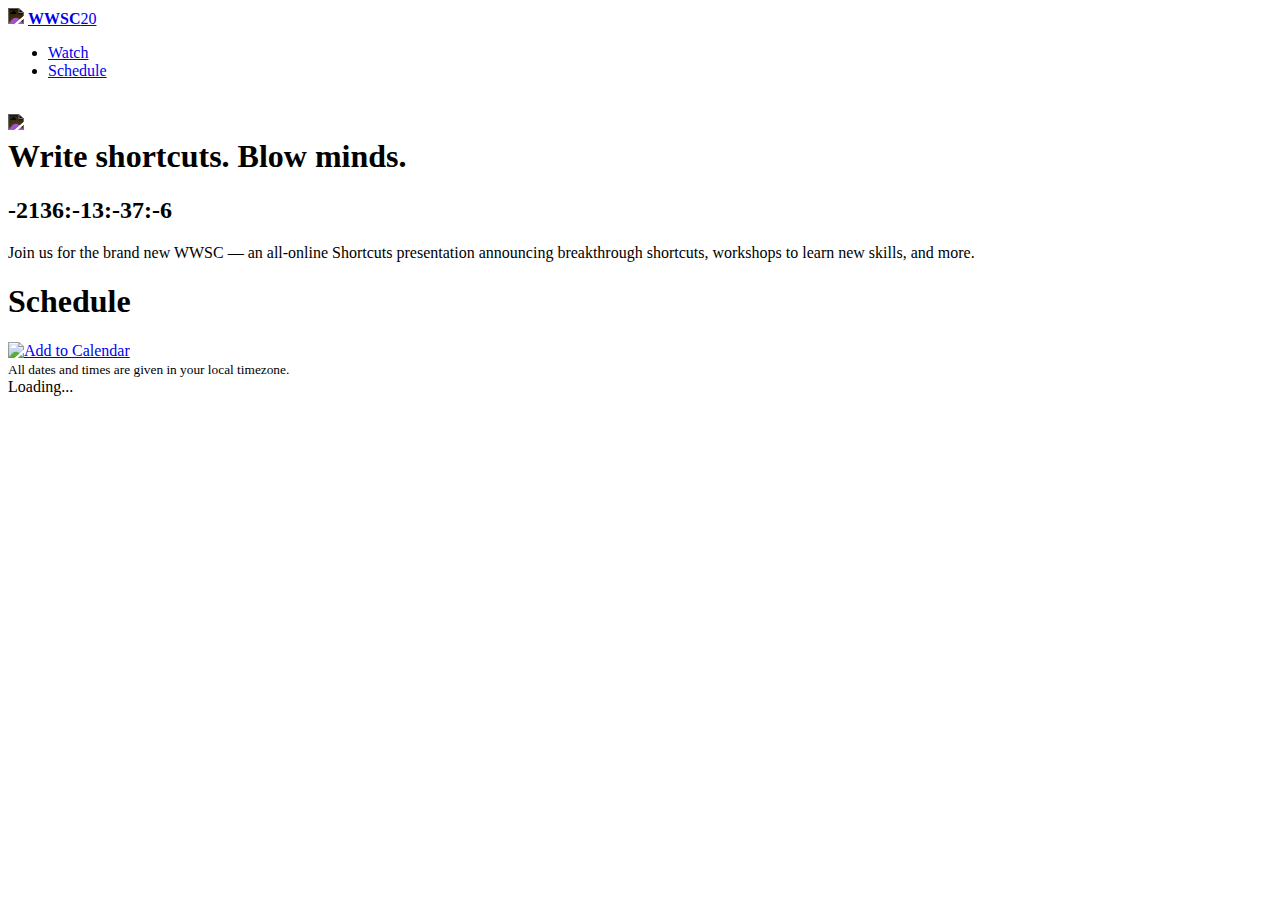
==== index.html @ 3d6d46dc "Merge pull request #2 from burritosoftware/patch-2" ====
<!DOCTYPE html>
<html lang="en">
  <head>
    <meta charset="utf-8" />
    <meta http-equiv="X-UA-Compatible" content="IE=edge" />
    <meta name="viewport" content="width=device-width, initial-scale=1" />
    <meta property="theme-color" content="#000000" />
    <meta property="og:type" content="website" />
    <meta property="og:site_name" content="WWSC20" />
    <meta
      property="og:description"
      content="The Worldwide Shortcuts Conference or WWSC, is an all-online presentation featuring the latest and greatest things people have created with Shortcuts."
    />
    <meta property="og:image" content="/apple-touch-icon.png" />
    <meta property="og:url" content="https://wwsc.github.io" />
    <meta property="og:title" content="WWSC 2020" />
    <title>WWSC20</title>
    <!-- import the webpage's stylesheet -->
    <link rel="stylesheet" href="/style.css" />
    <link rel="apple-touch-icon" sizes="180x180" href="/apple-touch-icon.png" />
    <link rel="icon" type="image/png" sizes="32x32" href="/favicon-32x32.png" />
    <link rel="manifest" href="/site.webmanifest" />
    <link rel="mask-icon" href="/safari-pinned-tab.svg" color="#121212" />
    <script
      async
      src="https://unpkg.com/pwacompat"
      crossorigin="anonymous"
    ></script>
  </head>
  <body>
    <header>
      <div class="container">
        <img
          src="https://cdn.glitch.com/67cab897-dea4-4ba5-a1cf-f4505b8371a0%2Ficons8-shortcuts.svg?v=1596567622611"
          style="filter:invert(1)"
        />
        <a id="logo" href="/"><b>WWSC</b>20</a>
        <nav>
          <ul>
            <li><a href="/watch">Watch</a></li>
            <li><a href="/#schedule">Schedule</a></li>
          </ul>
        </nav>
      </div>
    </header>
    <div id="mainframe">
      <div>
        <div class="container">
          <h1>
            <img
              src="https://cdn.glitch.com/67cab897-dea4-4ba5-a1cf-f4505b8371a0%2Ficons8-shortcuts.svg?v=1596567622611"
              style="filter:invert(0.95);width: 2em;"
            />
            <br />
            Write shortcuts. Blow minds.
          </h1>
          <h2 id="countdown">
            <span class="dd">00</span>:<span class="hh">00</span>:<span
              class="mm"
              >00</span
            >:<span class="ss">00</span>
          </h2>
          <p>
            Join us for the brand new WWSC — an all-online Shortcuts
            presentation announcing breakthrough shortcuts, workshops to learn
            new skills, and more.
          </p>
          <div class="ad"></div>
        </div>
      </div>
      <div id="schedule">
        <div class="container">
          <h1>
            Schedule
          </h1>
          <a href="webcal://horaro.org/wwsc/2020.ical"
            ><img
              src="https://cdn.discordapp.com/attachments/740339189517647883/754045245716693002/image0.png"
              height="60"
              alt="Add to Calendar"
          /></a>
          <br>
          <small>All dates and times are given in your local timezone.</small>
          <div class="schedule">
            <div>
              Loading...
            </div>
          </div>
        </div>
      </div>
    </div>
    <script src="https://cdn.jsdelivr.net/npm/@widgetbot/crate@3" async defer>
      new Crate({
        server: '491379054331559936',
        channel: '740352160528728125',
        glyph: ["https://cdn.glitch.com/67cab897-dea4-4ba5-a1cf-f4505b8371a0%2Ficons8-shortcuts.svg?v=1596567622611", "100x100"],
        color: "#eee"
      })
    </script>
    <script>
      let count = () => {
        let distance = new Date(
          new Date("2020-09-19T10:00:00-07:00") - new Date()
        );
        document.querySelector("#countdown > span.dd").textContent = (
          Math.floor(distance / (1000 * 60 * 60 * 24)) + ""
        ).padStart(2, "0");
        document.querySelector("#countdown > span.hh").textContent = (
          Math.floor((distance % (1000 * 60 * 60 * 24)) / (1000 * 60 * 60)) + ""
        ).padStart(2, "0");
        document.querySelector("#countdown > span.mm").textContent = (
          Math.floor((distance % (1000 * 60 * 60)) / (1000 * 60)) + ""
        ).padStart(2, "0");
        document.querySelector("#countdown > span.ss").textContent = (
          Math.floor((distance % (1000 * 60)) / 1000) + ""
        ).padStart(2, "0");
        setTimeout(count, 1000);
      };
      count();
      (async () => {
        document.querySelector(
          "#schedule .schedule"
        ).innerHTML = (await (await fetch(
          "https://jsonp.afeld.me/?url=https%3A%2F%2Fhoraro.org%2Fwwsc%2F2020.json%3Fnamed%3Dtrue"
        )).json()).schedule.items
          .filter(e => !!e.data[0])
          .map(
            e => `
            <div>
            <div>
              ${new Date(e.scheduled)
                .toLocaleTimeString()
                .replace(/\d+\:\d+\:\d+/, e =>
                  e
                    .split(":")
                    .slice(0, -1)
                    .join(":")
                )} - ${new Date(
              new Date(e.scheduled).valueOf() + e.length_t * 1000
            )
              .toLocaleTimeString()
              .replace(/\d+\:\d+\:\d+/, e =>
                e
                  .split(":")
                  .slice(0, -1)
                  .join(":")
              )}</div><div><div>${(e.data[0] + "")
              .split("|")
              .map(
                (e, i) => `${i == 0 ? "<b>" : ""}${e}${i == 0 ? "</b>" : ""}`
              )
              .join("</div><div>")}
            </div></div></div>`
          )
          .join("\n");
      })();
    </script>
    <script type="module" async>
      import "https://cdn.jsdelivr.net/npm/@pwabuilder/pwaupdate";

      const el = document.createElement("pwa-update");
      document.body.appendChild(el);
    </script>
  </body>
</html>
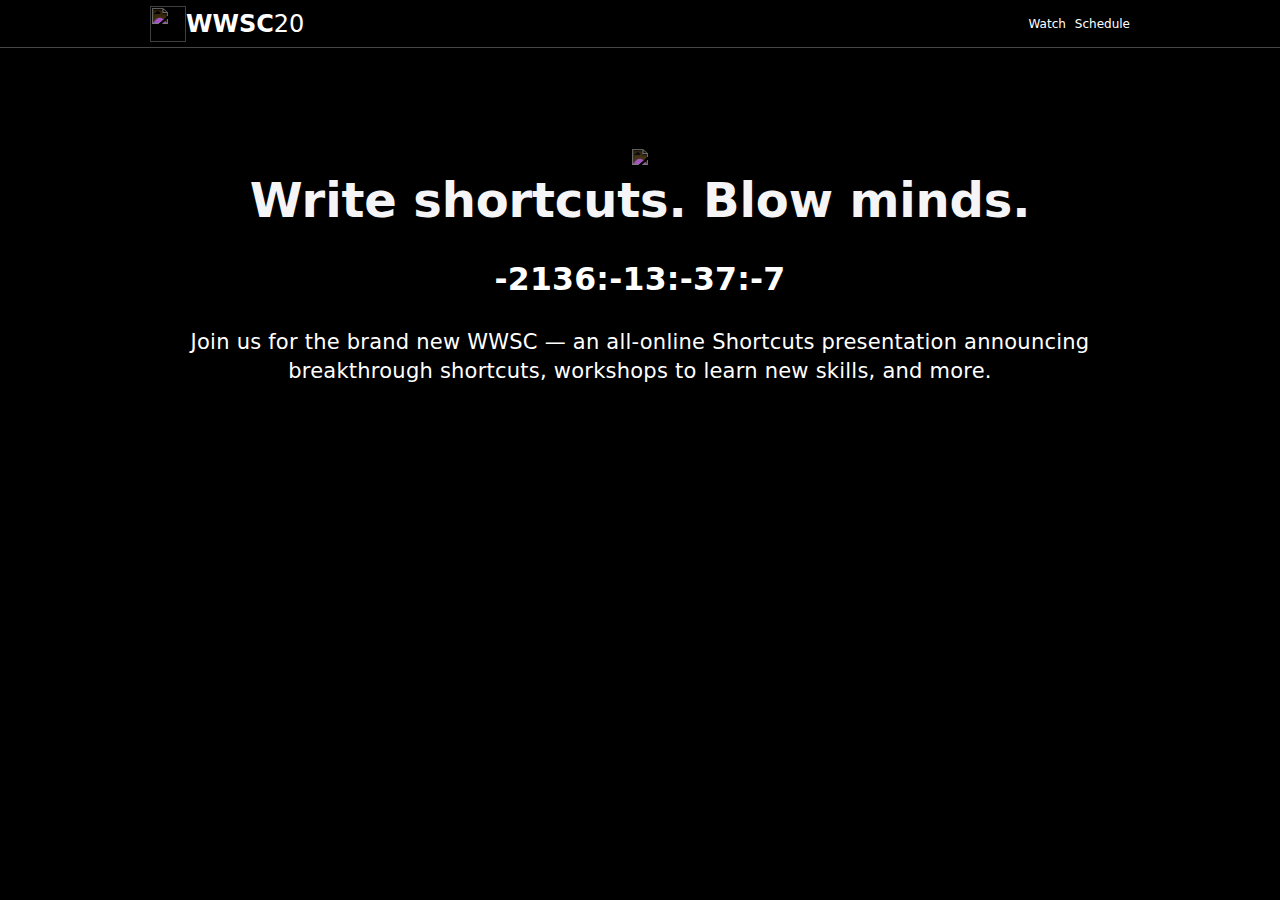
==== commit c4e4c8bc: "🌊🌂 Checkpoint ./index.html:3854026/485 ./pass.html:3854026/131" ====
--- a/index.html
+++ b/index.html
@@ -13,8 +13,8 @@
     />
     <meta property="og:image" content="/apple-touch-icon.png" />
     <meta property="og:url" content="https://wwsc.github.io" />
-    <meta property="og:title" content="WWSC 2020" />
-    <title>WWSC20</title>
+    <meta property="og:title" content="WWSC20 Wallet Passes" />
+    <title>WWSC20 Wallet Passes</title>
     <!-- import the webpage's stylesheet -->
     <link rel="stylesheet" href="/style.css" />
     <link rel="apple-touch-icon" sizes="180x180" href="/apple-touch-icon.png" />
@@ -78,6 +78,12 @@
               src="https://cdn.discordapp.com/attachments/740339189517647883/754045245716693002/image0.png"
               height="60"
               alt="Add to Calendar"
+          /></a>&nbsp;
+          <a href="/pass.html"
+            ><img
+              src="https://i.imgur.com/rE8UKZF.png"
+              height="60"
+              alt="Add to Wallet"
           /></a>
           <br>
           <small>All dates and times are given in your local timezone.</small>
--- a/style.css
+++ b/style.css
@@ -0,0 +1,199 @@
+* {
+    box-sizing: border-box;
+}
+
+link[rel="manifest"] {
+    --pwacompat-splash-font: 24px system-ui; }
+
+body, html {
+    margin: 0;
+    padding: 0;
+    width: 100%;
+    height: 100%;
+}
+
+body {
+    font-family: helvetica, arial, sans-serif;
+    margin: 0;
+    background: black;
+    color: white;
+    font-family: system-ui, sans-serif;
+    display: flex;
+    flex-direction: column;
+}
+
+header {
+    display: flex;
+    height: 3rem;
+    border-bottom: 1px solid #ffffff47;
+    align-items: center;
+    font-size: 1.5rem;
+    padding: 0.5rem;
+    justify-content: center;
+}
+
+header > div {
+    width: 100%;
+    display: flex;
+    align-items: center;
+}
+
+.container {
+    max-width: 980px;
+    align-self: center;
+    width: 100%;
+}
+
+header img {
+    width: 1.5em;
+    height: 1.5em;
+}
+
+#mainframe {
+    flex-grow: 1;
+    position: relative;
+    overflow: auto;
+    overflow: overlay;
+}
+
+#mainframe > * {
+    width: 100%;
+    min-height: 100%;
+    display: flex;
+    align-items: center;
+    text-align: center;
+    font-size: 21px;
+    line-height: 1.381;
+    font-weight: 400;
+    letter-spacing: 0.011em;
+    flex-direction: column;
+    padding: 2em;
+}
+
+#mainframe h1 {
+    font-size: 48px;
+    line-height: 1.08349;
+    font-weight: 600;
+    letter-spacing: -0.003em;
+    color: #f5f5f7;
+}
+
+#stream {
+    flex-grow: 1;
+}
+
+nav ul {
+    display: flex;
+    margin: 0;
+}
+
+nav ul li {
+    font-size: 12px;
+    line-height: 1.5;
+    font-weight: 400;
+    display: inline-block;
+    margin-left: 9px;
+}
+
+a {
+    color: #fff;
+    text-decoration: none;
+}
+
+a:hover {
+    color: #66bbff;
+}
+
+#logo {
+    flex-grow: 1;
+    color: #fff;
+    text-decoration: none;
+}
+
+.ad {
+    display: flex;
+    overflow: hidden;
+    align-items: center;
+    justify-content: center;
+    width: calc(100vw - 5rem);
+    margin-left: 2.5rem;
+    margin-right: 2.5rem;
+}
+
+.dd,.hh,.mm,.ss {
+    display: inline-block;
+    text-align: center;
+}
+
+.schedule, #stream, .passinput {
+    margin: 1rem;
+    border: 1px solid #ffffff9e;
+    box-shadow: 0 2px 7px #ffffff4a;
+    border-radius: 10px;
+    overflow: hidden;
+}
+
+.schedule > div {
+    padding: 0.5rem;
+    border-bottom: 1px solid #ffffff57;
+    text-align: left;
+    display: grid;
+    grid-template-columns: 12rem 1fr;
+    grid-gap: 1rem;
+}
+
+@media (max-width: 600px) {
+    .schedule > div {
+        display: flex;
+        flex-direction: column;
+    }
+}
+
+.schedule>div>div:first-child {
+    font-size: 1.2rem;
+    color: #ffffffa8;
+    display: flex;
+    align-items: center;
+    justify-content: center;
+    text-align: center;
+}
+
+.passinput {
+    display: flex;
+    width: 17rem;
+    margin: 0 auto;
+    overflow: hidden;
+    height: 3rem;
+    border-radius: 999rem;
+    background: linear-gradient(90deg, #111111, #111111 calc(100% - 2.5rem), white calc(100% - 2.5rem), white);
+}
+
+.passinput input[type="text"] {
+    background: transparent;
+    border: none;
+    color: #fff;
+    font-size: 0.95rem;
+    flex-grow: 1;
+    flex-shrink: 1;
+    width: auto;
+    margin: 0;
+    padding: 0 0 0 1rem;
+}
+
+.passinput button {
+    width: 2.5rem;
+    margin: 0;
+    padding: 0;
+    background: url(https://fonts.gstatic.com/s/i/materialicons/arrow_forward_ios/v6/24px.svg?download=true);
+    border: none;
+    background-position: center;
+    background-repeat: no-repeat;
+    cursor:pointer;
+}
+.passinput button:disabled {
+    background-image: url(/spinner.svg);
+}
+
+.passinput input[type="text"]:disabled {
+    opacity: 0.5;
+}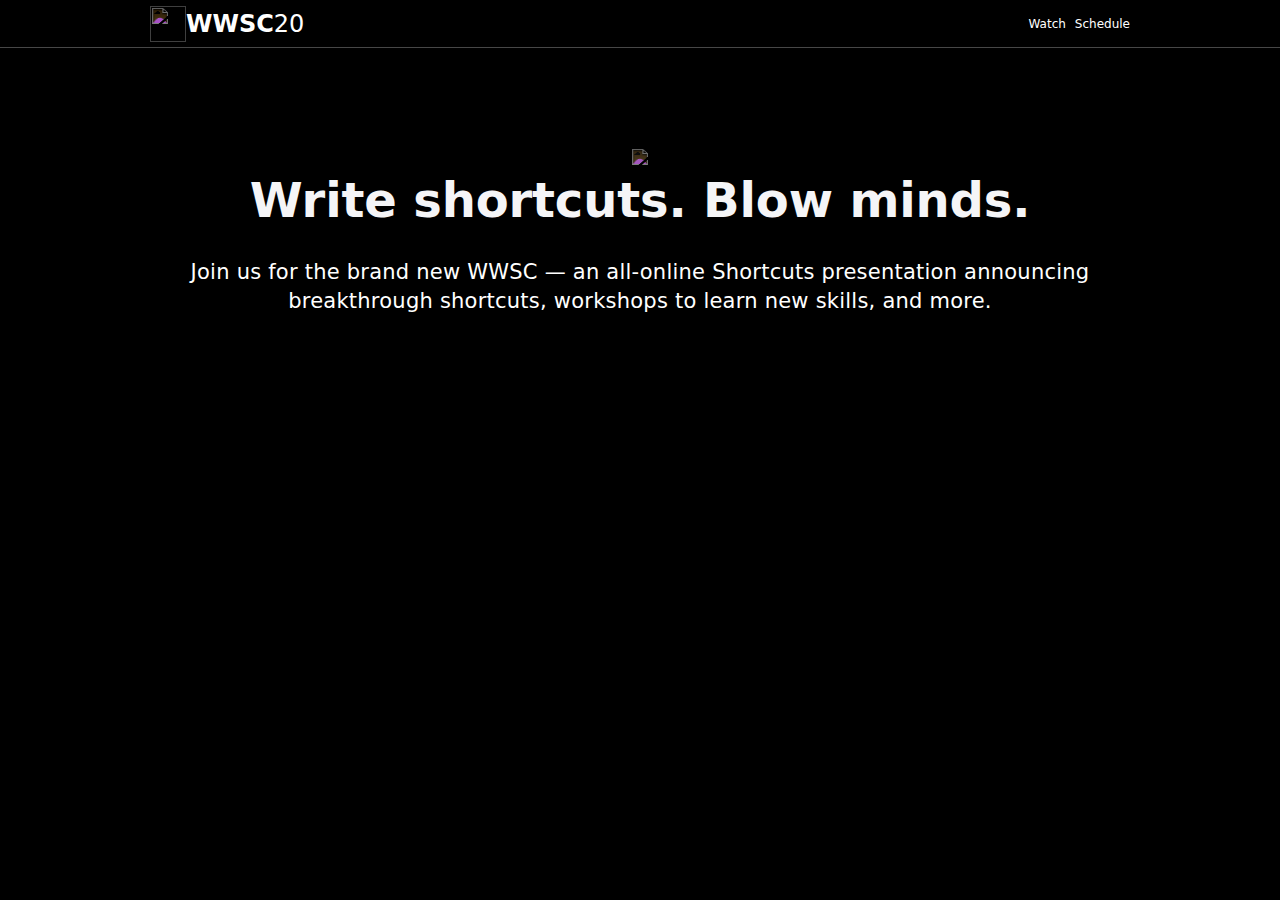
==== commit 1b2c1435: "📰🚴 Checkpoint ./schedule/index.html:3854026/374 ./watch/index.html:3854026/443 ./index.html:3854026/" ====
--- a/index.html
+++ b/index.html
@@ -7,14 +7,11 @@
     <meta property="theme-color" content="#000000" />
     <meta property="og:type" content="website" />
     <meta property="og:site_name" content="WWSC20" />
-    <meta
-      property="og:description"
-      content="The Worldwide Shortcuts Conference or WWSC, is an all-online presentation featuring the latest and greatest things people have created with Shortcuts."
-    />
+    <meta property="og:description" content="Write shortcuts, blow minds. Join us for the brand new WWSC — an all-online Shortcuts presentation announcing breakthrough shortcuts, workshops to learn new skills, and more.">
     <meta property="og:image" content="/apple-touch-icon.png" />
     <meta property="og:url" content="https://wwsc.github.io" />
-    <meta property="og:title" content="WWSC20 Wallet Passes" />
-    <title>WWSC20 Wallet Passes</title>
+    <meta property="og:title" content="WWSC20" />
+    <title>WWSC20</title>
     <!-- import the webpage's stylesheet -->
     <link rel="stylesheet" href="/style.css" />
     <link rel="apple-touch-icon" sizes="180x180" href="/apple-touch-icon.png" />
@@ -55,6 +52,9 @@
             Write shortcuts. Blow minds.
           </h1>
           <h2 id="countdown">
+            <div id="watchLink">
+              <a href="/watch">Watch Now</a><br>
+            </div>
             <span class="dd">00</span>:<span class="hh">00</span>:<span
               class="mm"
               >00</span
@@ -79,7 +79,7 @@
               height="60"
               alt="Add to Calendar"
           /></a>&nbsp;
-          <a href="/pass.html"
+          <a href="/pass"
             ><img
               src="https://i.imgur.com/rE8UKZF.png"
               height="60"
@@ -105,9 +105,8 @@
     </script>
     <script>
       let count = () => {
-        let distance = new Date(
-          new Date("2020-09-19T10:00:00-07:00") - new Date()
-        );
+        let distance=new Date("2020-09-19T10:00:00-07:00") - new Date();
+        if(distance < 0) return document.querySelector("#countdown").innerHTML=(distance/(1000 * 60 * 60)<1?'':'00:00:00<br>')+''
         document.querySelector("#countdown > span.dd").textContent = (
           Math.floor(distance / (1000 * 60 * 60 * 24)) + ""
         ).padStart(2, "0");
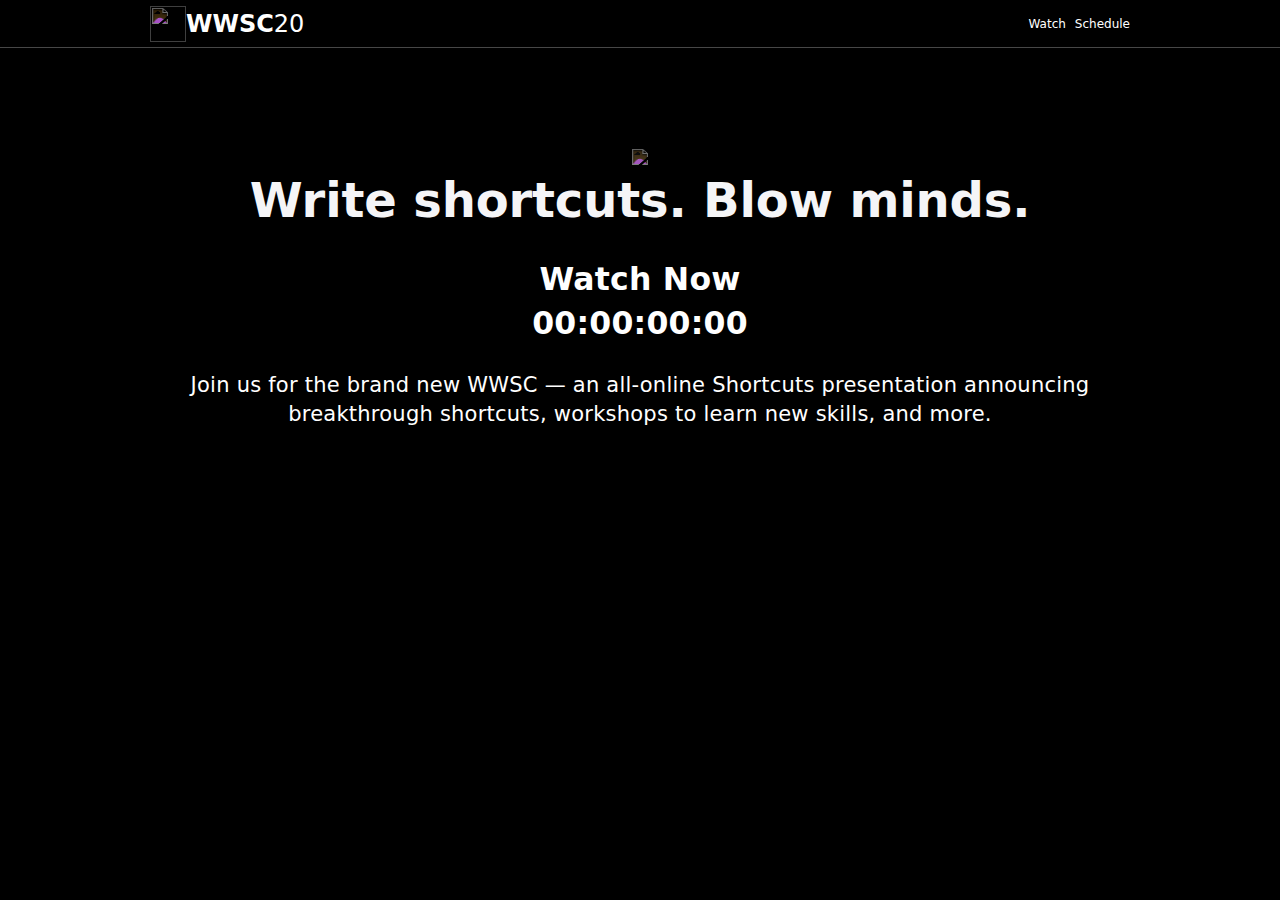
==== commit fb51b5ff: "Exporting to WWSC20/WWSC20.github.io ./index.html:3854026/25761" ====
--- a/index.html
+++ b/index.html
@@ -7,7 +7,10 @@
     <meta property="theme-color" content="#000000" />
     <meta property="og:type" content="website" />
     <meta property="og:site_name" content="WWSC20" />
-    <meta property="og:description" content="Write shortcuts, blow minds. Join us for the brand new WWSC — an all-online Shortcuts presentation announcing breakthrough shortcuts, workshops to learn new skills, and more.">
+    <meta
+      property="og:description"
+      content="Write shortcuts, blow minds. Join us for the brand new WWSC — an all-online Shortcuts presentation announcing breakthrough shortcuts, workshops to learn new skills, and more."
+    />
     <meta property="og:image" content="/apple-touch-icon.png" />
     <meta property="og:url" content="https://wwsc.github.io" />
     <meta property="og:title" content="WWSC20" />
@@ -53,7 +56,7 @@
           </h1>
           <h2 id="countdown">
             <div id="watchLink">
-              <a href="/watch">Watch Now</a><br>
+              <a href="/watch">Watch Now</a>
             </div>
             <span class="dd">00</span>:<span class="hh">00</span>:<span
               class="mm"
@@ -77,15 +80,15 @@
             ><img
               src="https://cdn.discordapp.com/attachments/740339189517647883/754045245716693002/image0.png"
               height="60"
-              alt="Add to Calendar"
-          /></a>&nbsp;
+              alt="Add to Calendar"/></a
+          >&nbsp;
           <a href="/pass"
             ><img
               src="https://i.imgur.com/rE8UKZF.png"
               height="60"
               alt="Add to Wallet"
           /></a>
-          <br>
+          <br />
           <small>All dates and times are given in your local timezone.</small>
           <div class="schedule">
             <div>
@@ -105,8 +108,10 @@
     </script>
     <script>
       let count = () => {
-        let distance=new Date("2020-09-19T10:00:00-07:00") - new Date();
-        if(distance < 0) return document.querySelector("#countdown").innerHTML=(distance/(1000 * 60 * 60)<1?'':'00:00:00<br>')+''
+        let distance = new Date("2020-09-19T10:00:00-07:00") - new Date();
+        document.querySelector("#watchLink").style.display =
+          distance / (1000 * 60 * 60) < 1 || distance < 0 ? "block" : "none";
+        if (distance < 0) distance = 0;
         document.querySelector("#countdown > span.dd").textContent = (
           Math.floor(distance / (1000 * 60 * 60 * 24)) + ""
         ).padStart(2, "0");
